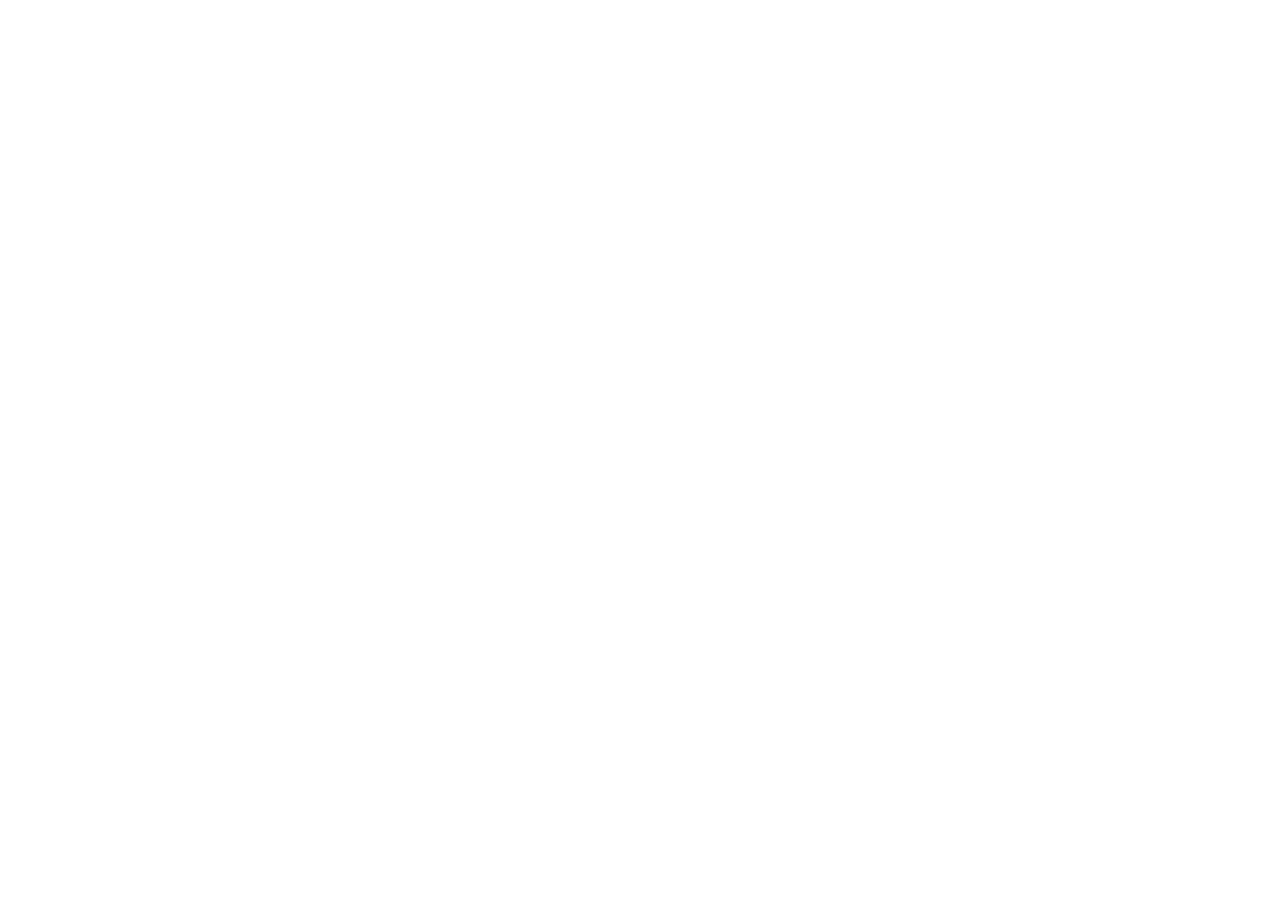
==== index.html @ 15a66d69 "first commit" ====
<!DOCTYPE html>
<html lang="en">
<head>
    <meta charset="UTF-8">
    <meta http-equiv="X-UA-Compatible" content="IE=edge">
    <meta name="viewport" content="width=device-width, initial-scale=1.0">
    <title>Document</title>
</head>
<body>
    
</body>
</html>
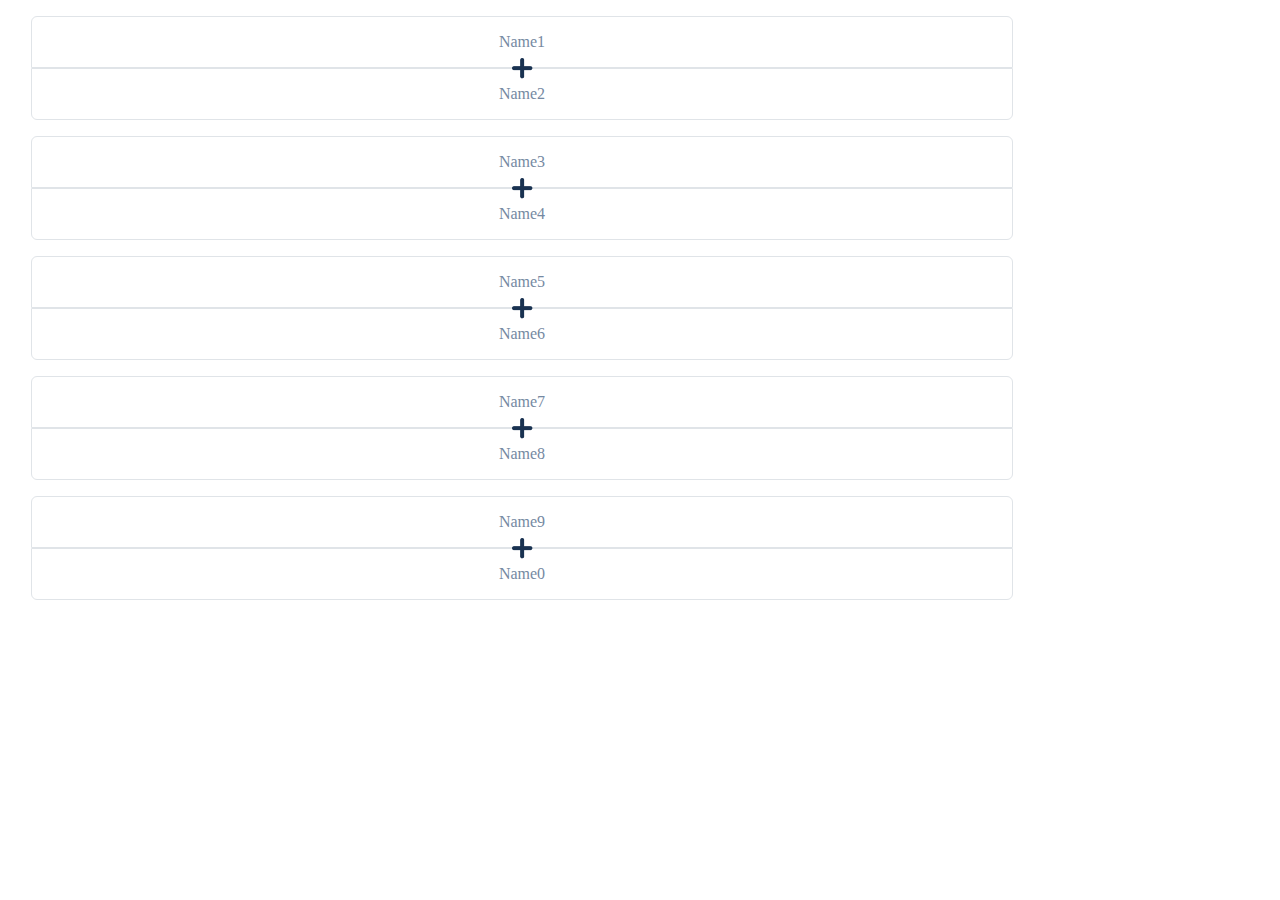
==== commit 46817679: "add html structure and css" ====
--- a/index.html
+++ b/index.html
@@ -5,8 +5,41 @@
     <meta http-equiv="X-UA-Compatible" content="IE=edge">
     <meta name="viewport" content="width=device-width, initial-scale=1.0">
     <title>Document</title>
+    <link rel="stylesheet" href="style.css">
 </head>
 <body>
-    
+    <header>
+
+    </header>
+   <main>
+       <ul>
+           <li class="top">Name1</li>
+           <li class="bottom">Name2</li>
+           <img src="./images,icons/Path.png">
+       </ul>
+       <ul>
+           <li class="top">Name3</li>
+           <li class="bottom">Name4</li>
+           <img src="./images,icons/Path.png">
+       </ul>
+       <ul>
+           <li class="top">Name5</li>
+           <li class="bottom">Name6</li>
+           <img src="./images,icons/Path.png">
+       </ul>
+       <ul>
+           <li class="top">Name7</li>
+           <li class="bottom">Name8</li>
+           <img src="./images,icons/Path.png">
+       </ul>
+       <ul>
+           <li class="top">Name9</li>
+           <li class="bottom">Name0</li>
+           <img src="./images,icons/Path.png">
+       </ul>
+   </main> 
+   <footer>
+
+   </footer>
 </body>
 </html>--- a/style.css
+++ b/style.css
@@ -0,0 +1,28 @@
+main{
+    color:#7589A2;
+}
+ul{
+    list-style: none;
+    display: flex;
+    flex-direction: column;
+    justify-content: center;
+    align-items: center;
+    width: 75%;
+}
+li{
+    border: 1px solid #E0E4E8;
+    border-radius: 6px 6px 0px 0px;
+    padding: 1rem ;
+    width: 100%;
+    text-align: center;
+    position: relative;
+}
+.top{
+    border-radius: 6px 6px 0px 0px;
+}
+.bottom{
+     border-radius: 0px 0px 6px 6px;
+}
+main img{
+    position: absolute;
+}
